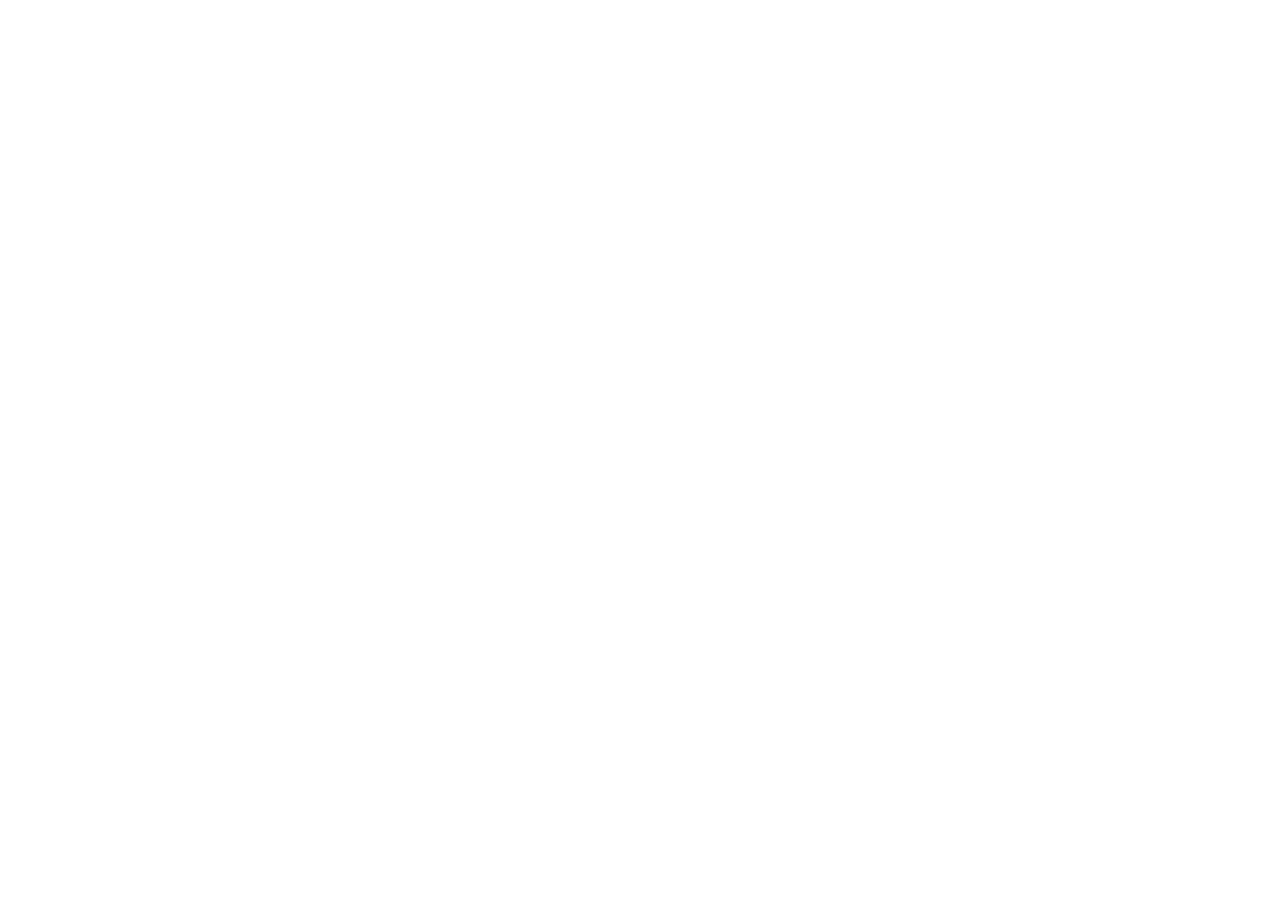
==== web/accounts.html @ 74e5a991 "added the login and banks html pages" ====
<!DOCTYPE html>
<html>

<head>
    <meta charset="utf-8">
    <meta name="viewport" content="width=device-width, initial-scale=1.0, shrink-to-fit=no">
    <title>Webpage</title>
    <link rel="stylesheet" href="assets/bootstrap/css/bootstrap.min.css">
    <link rel="stylesheet" href="https://fonts.googleapis.com/css?family=Source+Sans+Pro:300,400,700,300italic,400italic,700italic">
    <link rel="stylesheet" href="assets/fonts/font-awesome.min.css">
    <link rel="stylesheet" href="assets/fonts/simple-line-icons.min.css">
</head>

<body>
    <script src="assets/bootstrap/js/bootstrap.min.js"></script>
    <script src="assets/js/stylish-portfolio.js"></script>
</body>

</html>
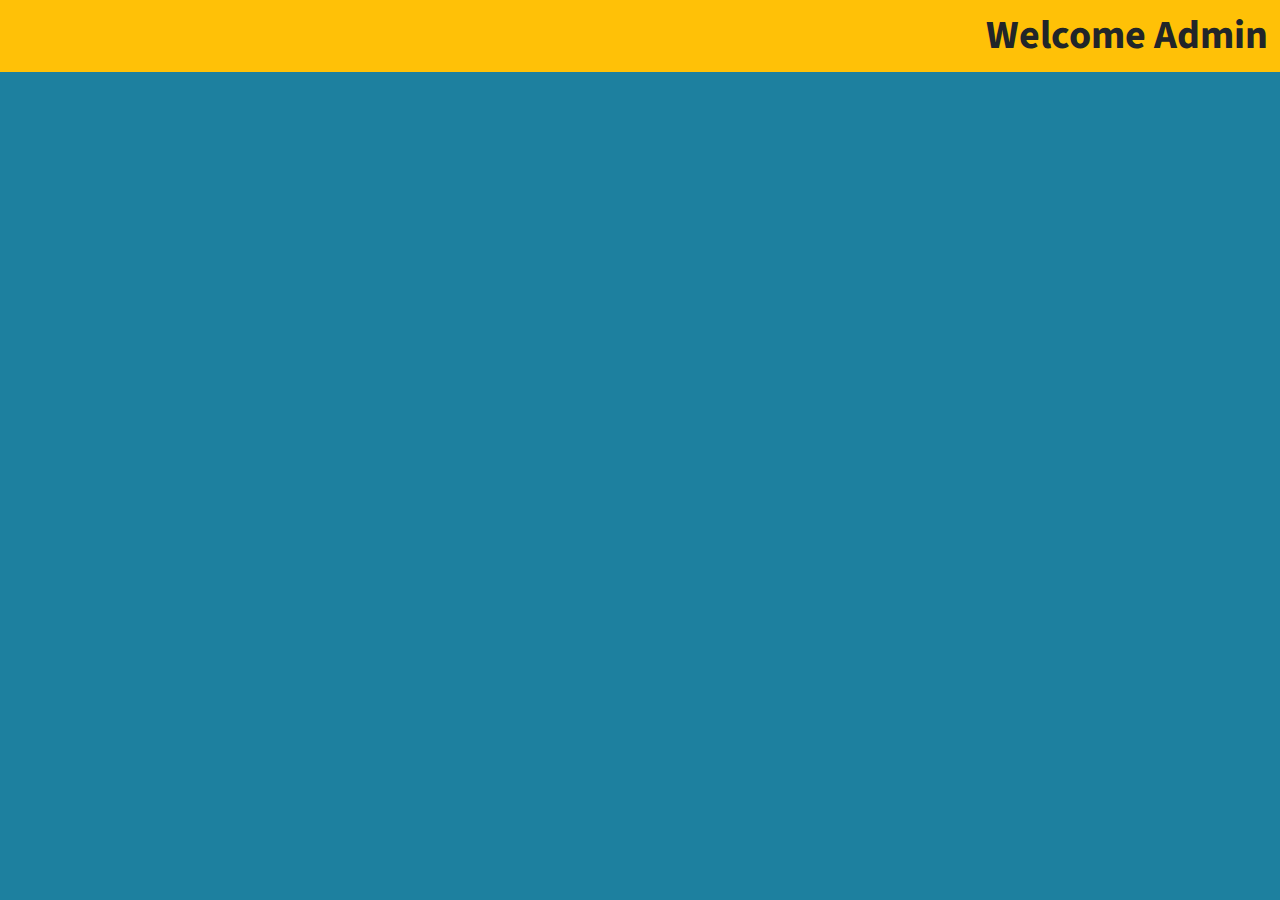
==== commit b56273ea: "ini account page" ====
--- a/web/accounts.html
+++ b/web/accounts.html
@@ -11,7 +11,18 @@
     <link rel="stylesheet" href="assets/fonts/simple-line-icons.min.css">
 </head>
 
-<body>
+<body style="color: var(--bs-dark);background: var(--bs-primary);">
+    <div style="color: var(--bs-gray-100);background: var(--bs-yellow);">
+        <h1 style="text-align: right;color: var(--bs-dark);margin: 0px;padding: 12px;">Welcome Admin</h1>
+    </div>
+    <div class="container" style="padding: 23px;">
+        <div class="row">
+            <div class="col-md-4" style="background: var(--bs-primary);"></div>
+            <div class="col-md-4"></div>
+            <div class="col-md-4"></div>
+        </div>
+    </div>
+    <div style="background: var(--bs-blue);color: var(--bs-blue);"></div>
     <script src="assets/bootstrap/js/bootstrap.min.js"></script>
     <script src="assets/js/stylish-portfolio.js"></script>
 </body>
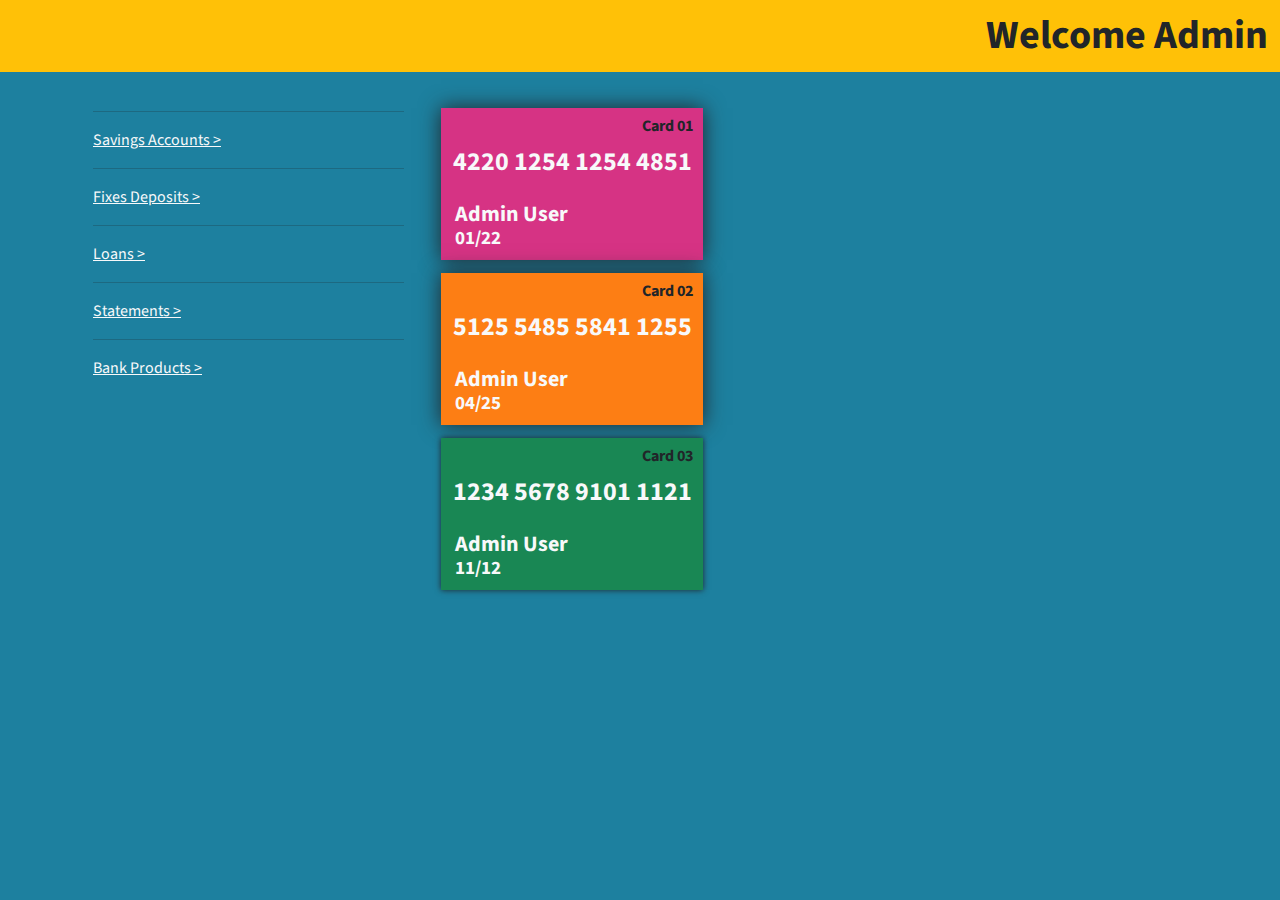
==== commit 9e44196e: "edit pages" ====
--- a/web/accounts.html
+++ b/web/accounts.html
@@ -9,6 +9,7 @@
     <link rel="stylesheet" href="https://fonts.googleapis.com/css?family=Source+Sans+Pro:300,400,700,300italic,400italic,700italic">
     <link rel="stylesheet" href="assets/fonts/font-awesome.min.css">
     <link rel="stylesheet" href="assets/fonts/simple-line-icons.min.css">
+    <link rel="stylesheet" href="assets/css/Team-Boxed.css">
 </head>
 
 <body style="color: var(--bs-dark);background: var(--bs-primary);">
@@ -17,9 +18,37 @@
     </div>
     <div class="container" style="padding: 23px;">
         <div class="row">
-            <div class="col-md-4" style="background: var(--bs-primary);"></div>
-            <div class="col-md-4"></div>
-            <div class="col-md-4"></div>
+            <div class="col">
+                <div>
+                    <hr><a href="#" style="color: var(--bs-gray-100);">Savings Accounts &gt;</a>
+                    <hr><a href="#" style="color: var(--bs-gray-100);">Fixes Deposits &gt;</a>
+                    <hr><a href="#" style="color: var(--bs-gray-100);">Loans &gt;</a>
+                    <hr><a href="#" style="color: var(--bs-gray-100);">Statements &gt;</a>
+                    <hr><a href="#" style="color: var(--bs-gray-100);">Bank Products &gt;</a>
+                </div>
+            </div>
+            <div class="col-md-4" style="background: var(--bs-primary);">
+                <div>
+                    <div style="color: var(--bs-pink);background: var(--bs-pink);width: 262.656px;height: 152px;padding: 6px;margin: 13px;box-shadow: 0px 0px 20px var(--bs-body-color);"><label class="form-label" style="color: var(--bs-gray-900);text-align: right;font-weight: bold;margin-left: 195px;">Card 01</label>
+                        <h1 style="color: var(--bs-gray-100);font-size: 26px;height: auto;width: auto;margin-top: 0px;margin-right: 0px;text-align: center;box-shadow: 0px 0px;">4220 1254 1254 4851</h1>
+                        <h1 style="color: var(--bs-gray-100);font-size: 22px;height: auto;width: auto;margin-top: 24px;text-align: left;box-shadow: 0px 0px;margin-left: 8px;margin-bottom: 14px;">Admin User</h1>
+                        <h1 style="color: var(--bs-gray-100);font-size: 19px;height: auto;width: auto;margin-top: -14px;margin-right: 0px;text-align: left;box-shadow: 0px 0px;margin-left: 8px;">01/22&nbsp; &nbsp; &nbsp;</h1>
+                    </div>
+                    <div style="color: var(--bs-orange);background: var(--bs-orange);width: 262.656px;height: 152px;padding: 6px;margin: 13px;box-shadow: 0px 0px 20px var(--bs-body-color);"><label class="form-label" style="color: var(--bs-gray-900);text-align: right;font-weight: bold;margin-left: 195px;">Card 02</label>
+                        <h1 style="color: var(--bs-gray-100);font-size: 26px;height: auto;width: auto;margin-top: 0px;margin-right: 0px;text-align: center;box-shadow: 0px 0px;">5125 5485 5841 1255</h1>
+                        <h1 style="color: var(--bs-gray-100);font-size: 22px;height: auto;width: auto;margin-top: 24px;text-align: left;box-shadow: 0px 0px;margin-left: 8px;margin-bottom: 14px;">Admin User</h1>
+                        <h1 style="color: var(--bs-gray-100);font-size: 19px;height: auto;width: auto;margin-top: -14px;margin-right: 0px;text-align: left;box-shadow: 0px 0px;margin-left: 8px;">04/25&nbsp; &nbsp; &nbsp;</h1>
+                    </div>
+                    <div style="color: var(--bs-pink);background: var(--bs-green);width: 262.656px;height: 152px;padding: 6px;margin: 13px;box-shadow: 0px 0px 6px var(--bs-body-color);"><label class="form-label" style="color: var(--bs-gray-900);text-align: right;font-weight: bold;margin-left: 195px;">Card 03</label>
+                        <h1 style="color: var(--bs-gray-100);font-size: 26px;height: auto;width: auto;margin-top: 0px;margin-right: 0px;text-align: center;box-shadow: 0px 0px;">1234 5678 9101 1121</h1>
+                        <h1 style="color: var(--bs-gray-100);font-size: 22px;height: auto;width: auto;margin-top: 24px;text-align: left;box-shadow: 0px 0px;margin-left: 8px;margin-bottom: 14px;">Admin User</h1>
+                        <h1 style="color: var(--bs-gray-100);font-size: 19px;height: auto;width: auto;margin-top: -14px;margin-right: 0px;text-align: left;box-shadow: 0px 0px;margin-left: 8px;">11/12&nbsp; &nbsp; &nbsp;</h1>
+                    </div>
+                </div>
+            </div>
+            <div class="col-md-4" style="width: 410.656px;">
+                <div></div>
+            </div>
         </div>
     </div>
     <div style="background: var(--bs-blue);color: var(--bs-blue);"></div>
--- a/web/assets/css/Team-Boxed.css
+++ b/web/assets/css/Team-Boxed.css
@@ -0,0 +1,90 @@
+.team-boxed {
+  color: #313437;
+  background-color: #eef4f7;
+}
+
+.team-boxed p {
+  color: #7d8285;
+}
+
+.team-boxed h2 {
+  font-weight: bold;
+  margin-bottom: 40px;
+  padding-top: 40px;
+  color: inherit;
+}
+
+@media (max-width:767px) {
+  .team-boxed h2 {
+    margin-bottom: 25px;
+    padding-top: 25px;
+    font-size: 24px;
+  }
+}
+
+.team-boxed .intro {
+  font-size: 16px;
+  max-width: 500px;
+  margin: 0 auto;
+}
+
+.team-boxed .intro p {
+  margin-bottom: 0;
+}
+
+.team-boxed .people {
+  padding: 50px 0;
+}
+
+.team-boxed .item {
+  text-align: center;
+}
+
+.team-boxed .item .box {
+  text-align: center;
+  padding: 30px;
+  background-color: #fff;
+  margin-bottom: 30px;
+}
+
+.team-boxed .item .name {
+  font-weight: bold;
+  margin-top: 28px;
+  margin-bottom: 8px;
+  color: inherit;
+}
+
+.team-boxed .item .title {
+  text-transform: uppercase;
+  font-weight: bold;
+  color: #d0d0d0;
+  letter-spacing: 2px;
+  font-size: 13px;
+}
+
+.team-boxed .item .description {
+  font-size: 15px;
+  margin-top: 15px;
+  margin-bottom: 20px;
+}
+
+.team-boxed .item img {
+  max-width: 160px;
+}
+
+.team-boxed .social {
+  font-size: 18px;
+  color: #a2a8ae;
+}
+
+.team-boxed .social a {
+  color: inherit;
+  margin: 0 10px;
+  display: inline-block;
+  opacity: 0.7;
+}
+
+.team-boxed .social a:hover {
+  opacity: 1;
+}
+
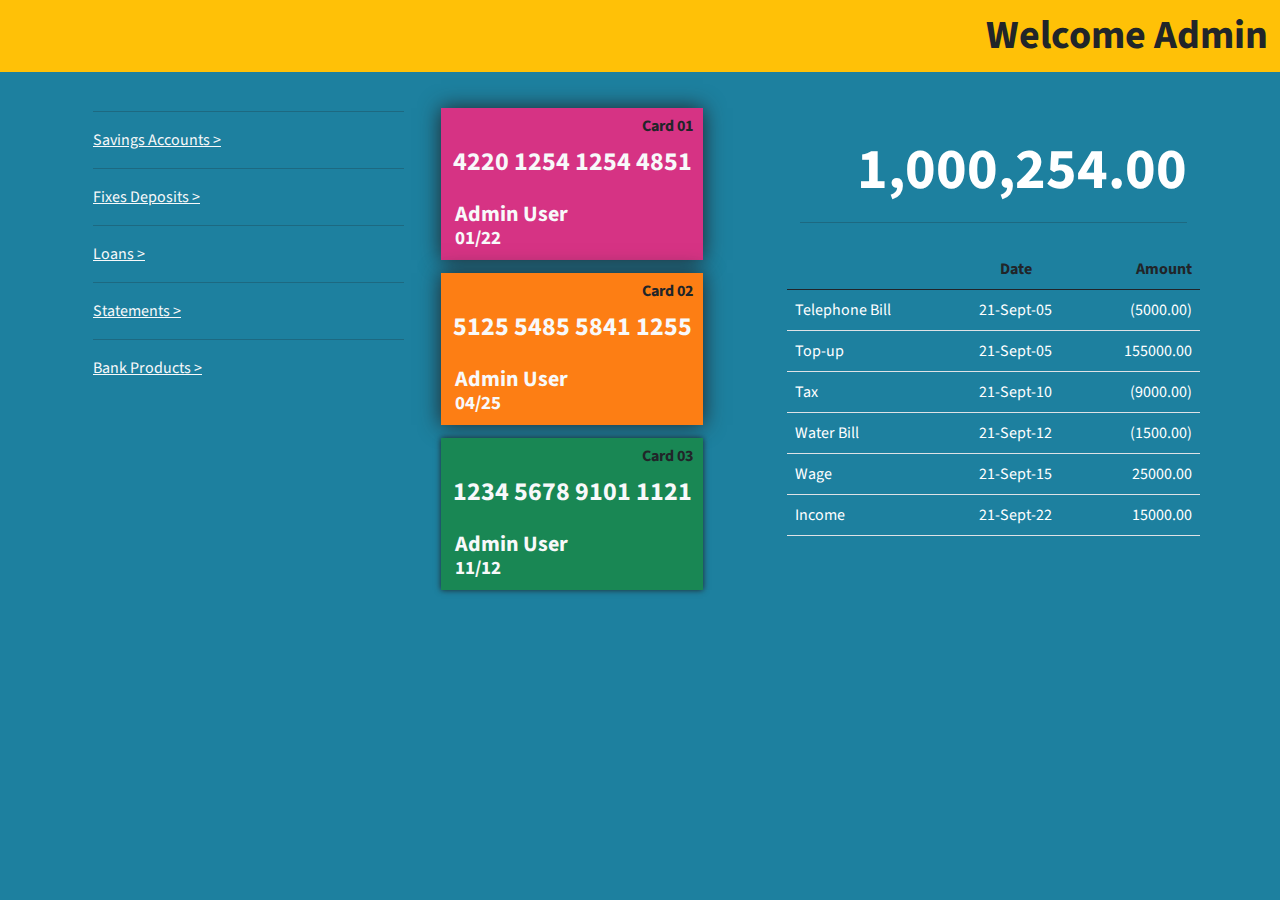
==== commit ad191ded: "modified the page" ====
--- a/web/accounts.html
+++ b/web/accounts.html
@@ -48,6 +48,51 @@
             </div>
             <div class="col-md-4" style="width: 410.656px;">
                 <div></div>
+                <h1 style="text-align: right;font-size: 58px;color: var(--bs-white);margin-top: 41px;">1,000,254.00</h1>
+                <hr>
+                <div class="table-responsive" style="color: rgb(251,251,251);margin: -13px;padding: 0px;margin-top: 26px;">
+                    <table class="table">
+                        <thead>
+                            <tr>
+                                <th></th>
+                                <th style="text-align: center;">Date</th>
+                                <th style="text-align: right;">Amount</th>
+                            </tr>
+                        </thead>
+                        <tbody style="color: rgb(255,255,255);">
+                            <tr>
+                                <td>Telephone Bill&nbsp;</td>
+                                <td style="text-align: center;">21-Sept-05</td>
+                                <td style="text-align: right;">(5000.00)</td>
+                            </tr>
+                            <tr>
+                                <td>Top-up</td>
+                                <td style="text-align: center;">21-Sept-05</td>
+                                <td style="text-align: right;">155000.00</td>
+                            </tr>
+                            <tr>
+                                <td>Tax</td>
+                                <td style="text-align: center;">21-Sept-10</td>
+                                <td style="text-align: right;">(9000.00)</td>
+                            </tr>
+                            <tr>
+                                <td>Water Bill&nbsp;</td>
+                                <td style="text-align: center;">21-Sept-12</td>
+                                <td style="text-align: right;">(1500.00)</td>
+                            </tr>
+                            <tr>
+                                <td>Wage</td>
+                                <td style="text-align: center;">21-Sept-15</td>
+                                <td style="text-align: right;">25000.00</td>
+                            </tr>
+                            <tr>
+                                <td>Income</td>
+                                <td style="text-align: center;">21-Sept-22</td>
+                                <td style="text-align: right;">15000.00</td>
+                            </tr>
+                        </tbody>
+                    </table>
+                </div>
             </div>
         </div>
     </div>
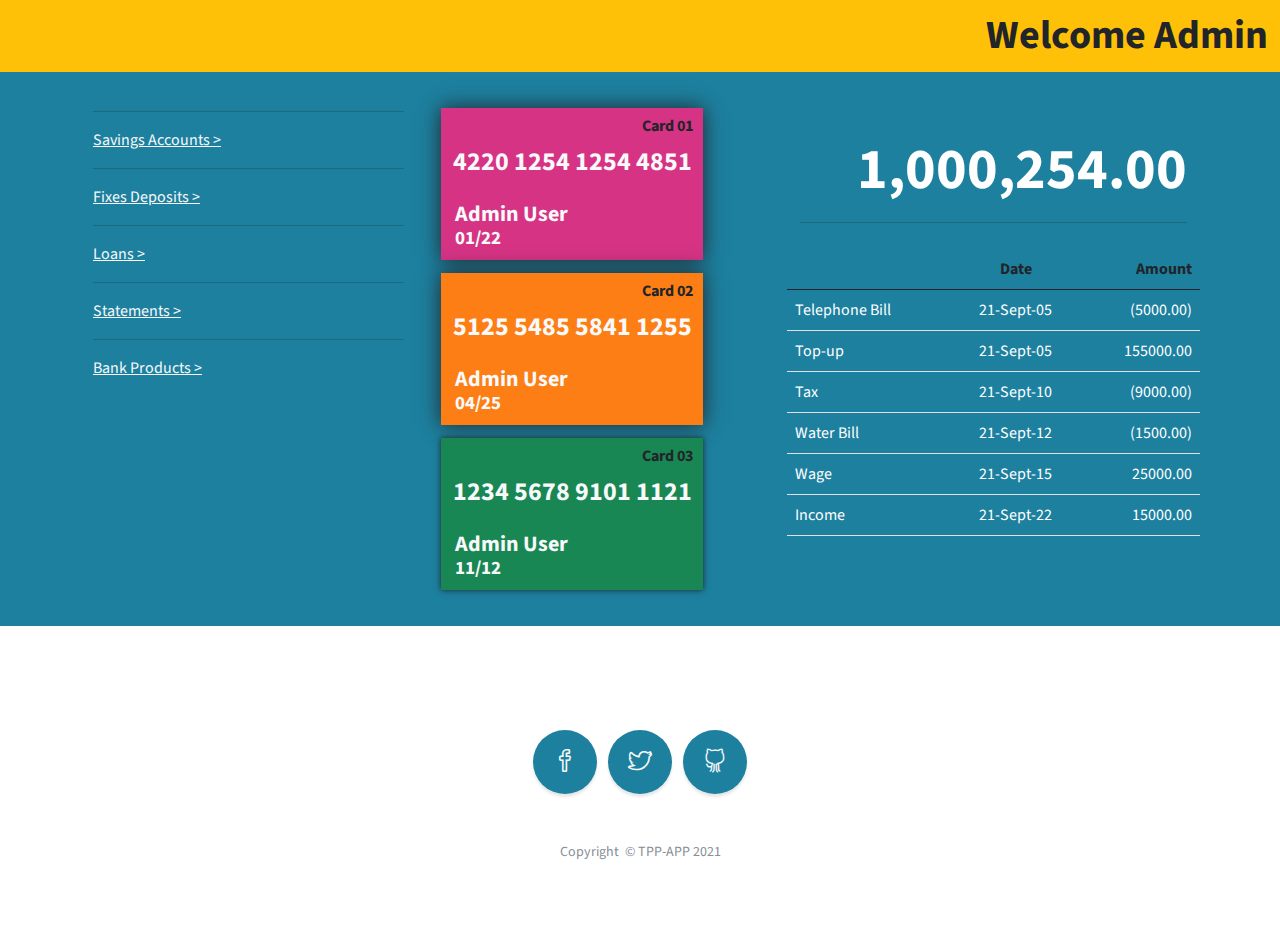
==== commit 4aa44070: "footer" ====
--- a/web/accounts.html
+++ b/web/accounts.html
@@ -97,6 +97,16 @@
         </div>
     </div>
     <div style="background: var(--bs-blue);color: var(--bs-blue);"></div>
+    <footer class="footer text-center" style="background: #ffffff;">
+        <div class="container">
+            <ul class="list-inline mb-5">
+                <li class="list-inline-item">&nbsp;<a class="link-light social-link rounded-circle" href="#"><i class="icon-social-facebook"></i></a></li>
+                <li class="list-inline-item">&nbsp;<a class="link-light social-link rounded-circle" href="#"><i class="icon-social-twitter"></i></a></li>
+                <li class="list-inline-item">&nbsp;<a class="link-light social-link rounded-circle" href="#"><i class="icon-social-github"></i></a></li>
+            </ul>
+            <p class="text-muted mb-0 small">Copyright &nbsp;© TPP-APP 2021</p>
+        </div><a class="js-scroll-trigger scroll-to-top rounded" href="#page-top"><i class="fa fa-angle-up"></i></a>
+    </footer>
     <script src="assets/bootstrap/js/bootstrap.min.js"></script>
     <script src="assets/js/stylish-portfolio.js"></script>
 </body>
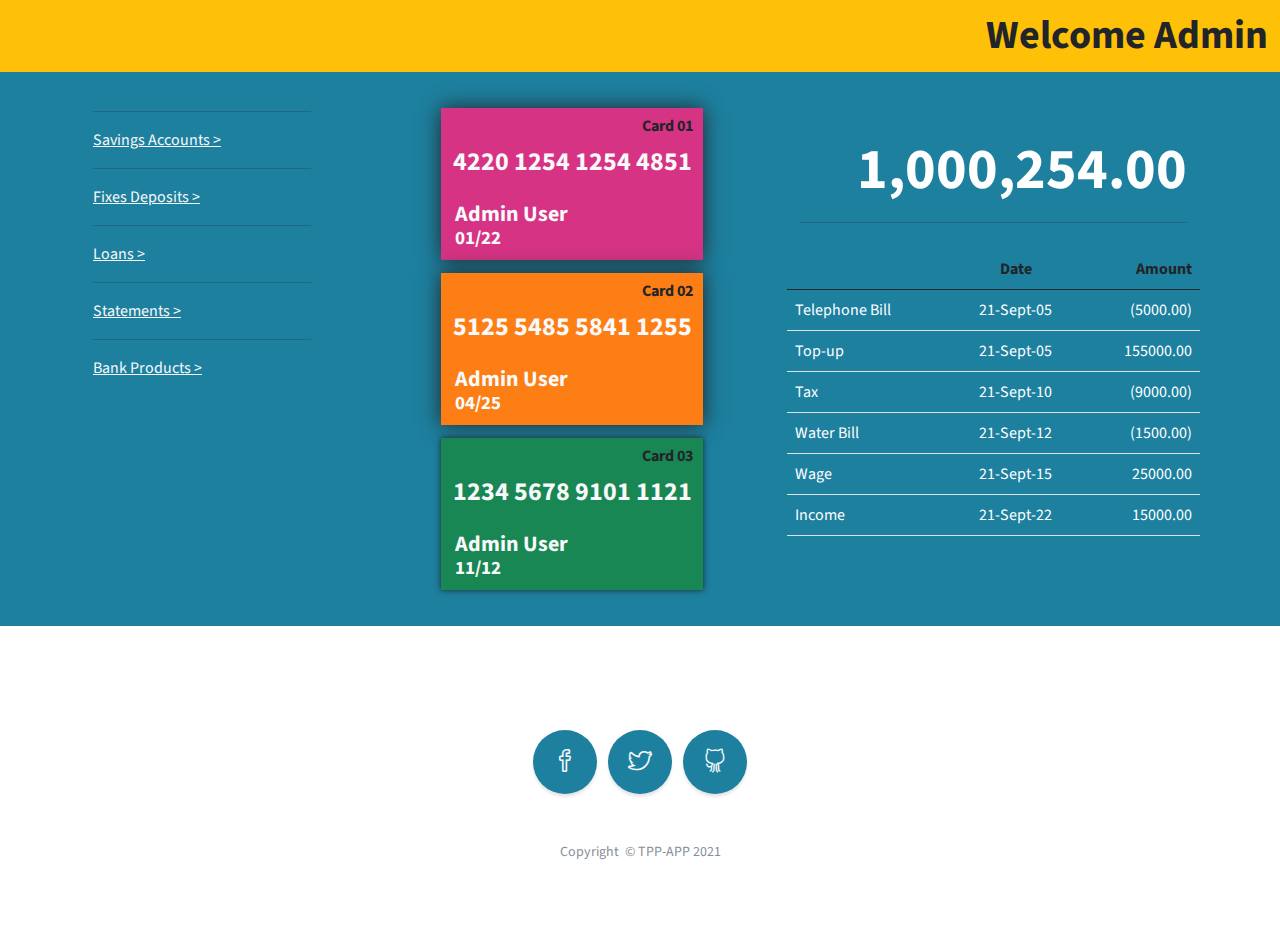
==== commit 6a3a4165: "fix navbar" ====
--- a/web/accounts.html
+++ b/web/accounts.html
@@ -18,7 +18,7 @@
     </div>
     <div class="container" style="padding: 23px;">
         <div class="row">
-            <div class="col">
+            <div class="col" style="margin-right: 93px;">
                 <div>
                     <hr><a href="#" style="color: var(--bs-gray-100);">Savings Accounts &gt;</a>
                     <hr><a href="#" style="color: var(--bs-gray-100);">Fixes Deposits &gt;</a>
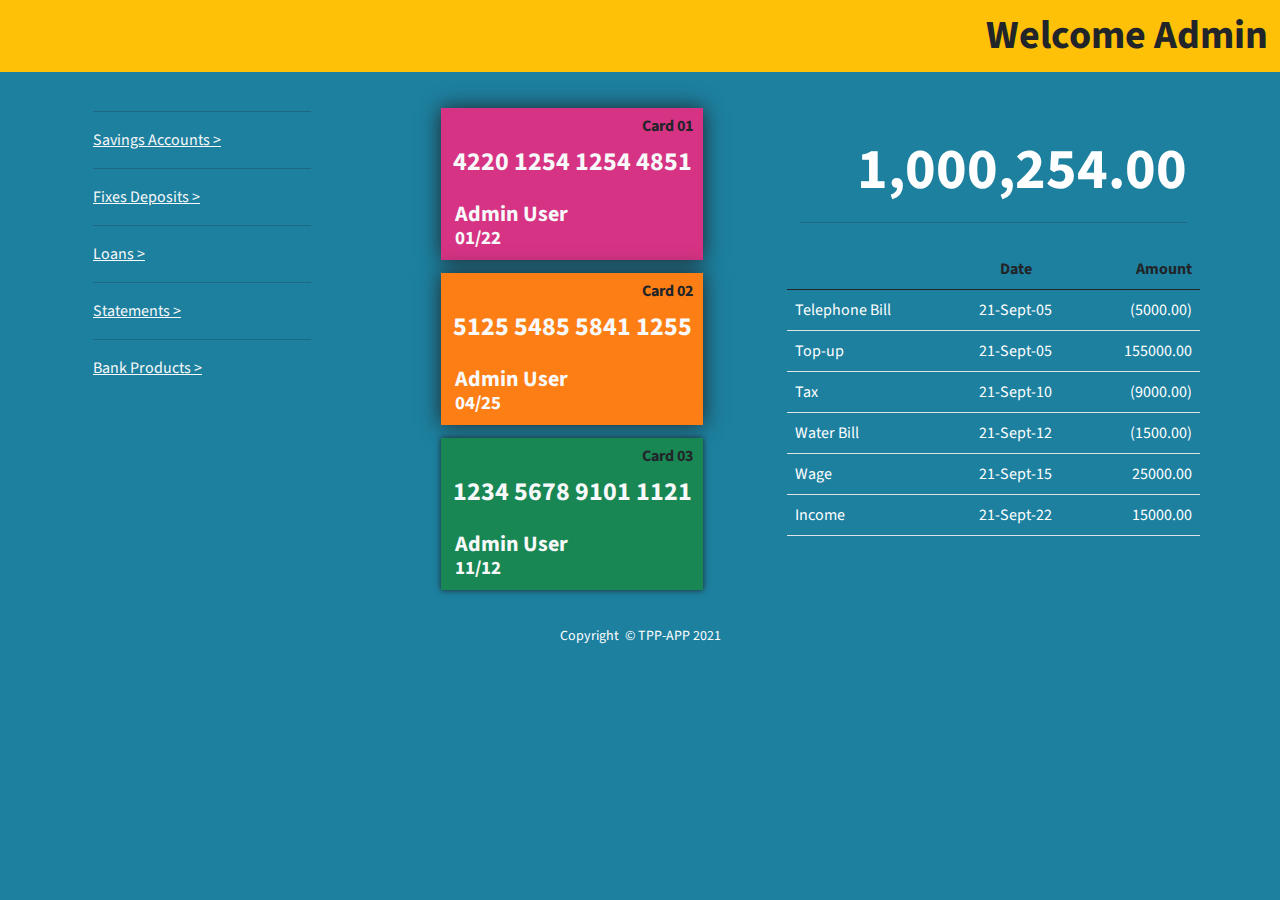
==== commit c4c313ba: "footer" ====
--- a/web/accounts.html
+++ b/web/accounts.html
@@ -97,16 +97,7 @@
         </div>
     </div>
     <div style="background: var(--bs-blue);color: var(--bs-blue);"></div>
-    <footer class="footer text-center" style="background: #ffffff;">
-        <div class="container">
-            <ul class="list-inline mb-5">
-                <li class="list-inline-item">&nbsp;<a class="link-light social-link rounded-circle" href="#"><i class="icon-social-facebook"></i></a></li>
-                <li class="list-inline-item">&nbsp;<a class="link-light social-link rounded-circle" href="#"><i class="icon-social-twitter"></i></a></li>
-                <li class="list-inline-item">&nbsp;<a class="link-light social-link rounded-circle" href="#"><i class="icon-social-github"></i></a></li>
-            </ul>
-            <p class="text-muted mb-0 small">Copyright &nbsp;© TPP-APP 2021</p>
-        </div><a class="js-scroll-trigger scroll-to-top rounded" href="#page-top"><i class="fa fa-angle-up"></i></a>
-    </footer>
+    <p class="mb-0 small" style="text-align: center;color: rgb(255,255,255);">Copyright &nbsp;© TPP-APP 2021</p>
     <script src="assets/bootstrap/js/bootstrap.min.js"></script>
     <script src="assets/js/stylish-portfolio.js"></script>
 </body>
